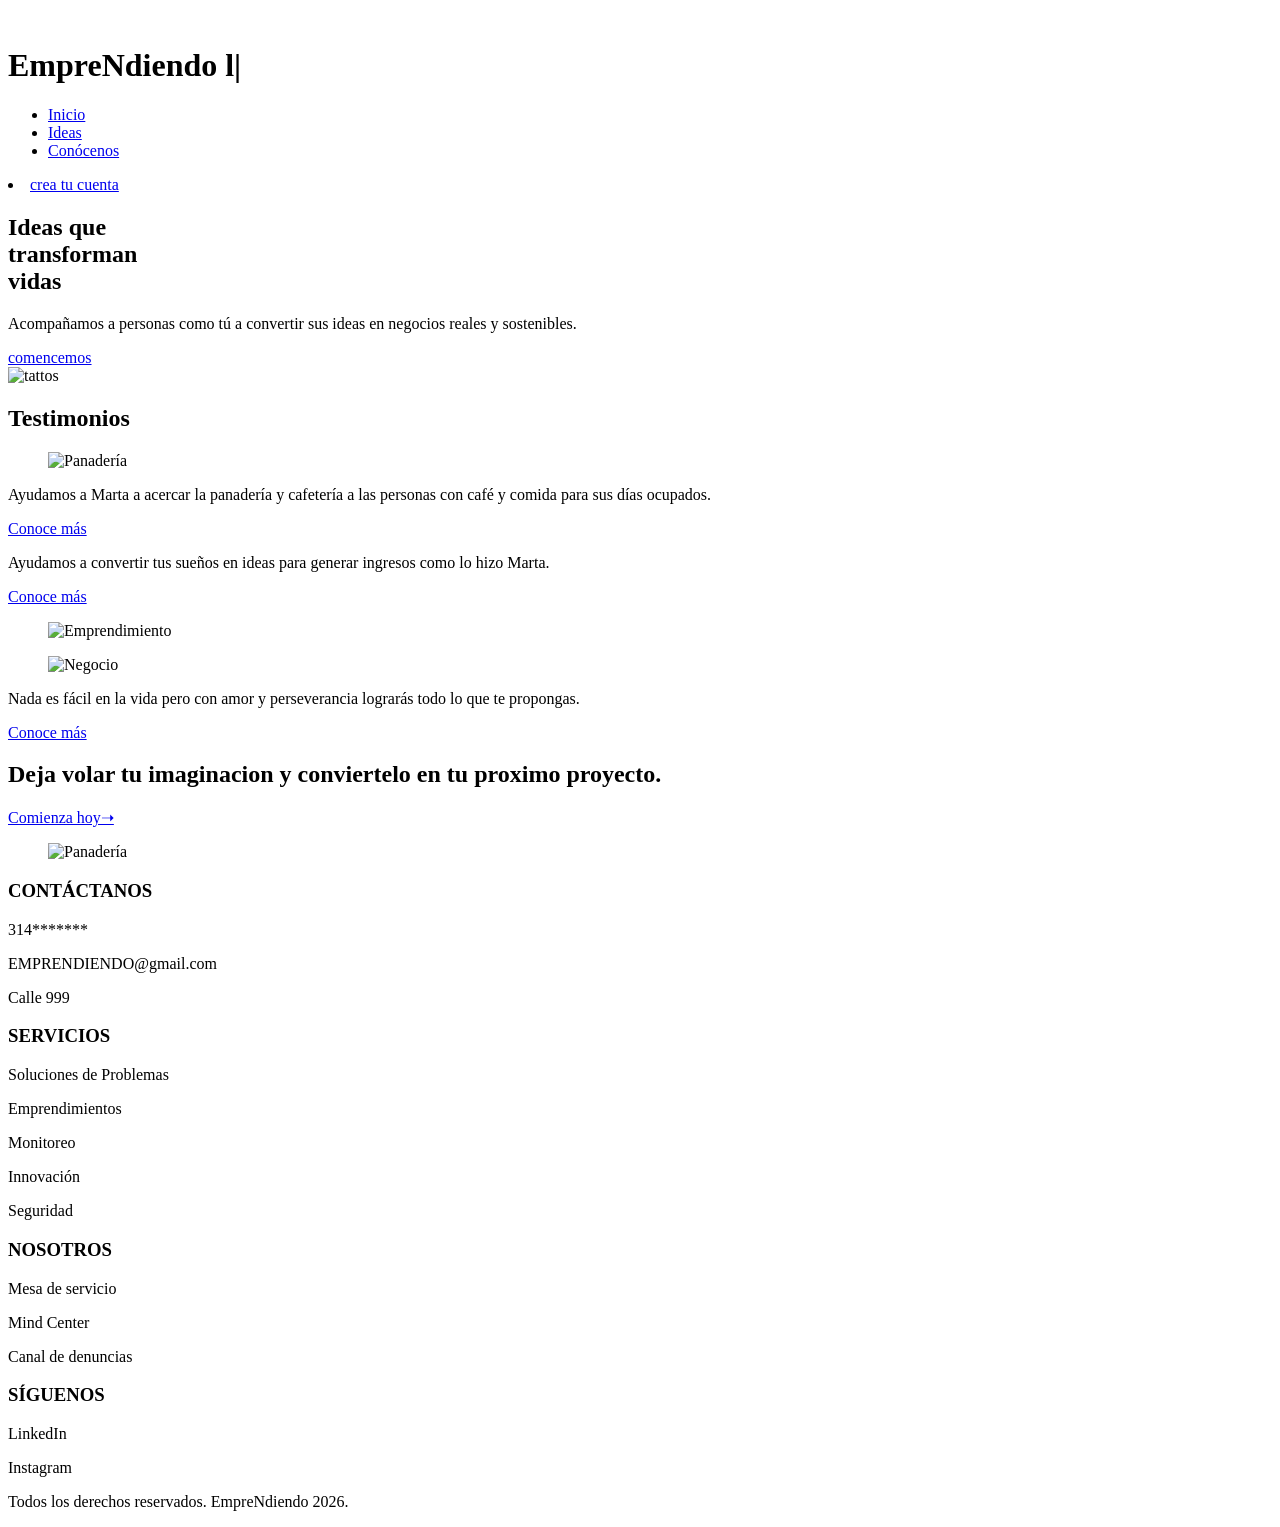
==== index/index.html @ 0f0070e4 "Organizando los archivos en carpetas para hacer eficiente el trabajo en el proyecto" ====
<!DOCTYPE html>
<html lang="es">

<head>
    <meta charset="UTF-8">
    <meta name="viewport" content="width=device-width, initial-scale=1.0">
    <title>EmpreNdiendo</title>

    <link rel="stylesheet" href="/css/style.css">

    <style>
        @import url('https://fonts.googleapis.com/css2?family=Montserrat:wght@100..900&family=Poppins:wght@300;400;600&display=swap');
    </style>
</head>

<body>

    <div class="bg-circle"></div>

    <header>

        <div class="logo">
            <img src="/img/logo.png" alt="">
        </div>
        <h1 class="btn-icon"style>EmpreNdiendo l|</h1>
        <nav class="navbar">
            <ul>
                <li><a href="/index/index.html" class="btn-icon">Inicio</a></li>
                <li><a href="/index/contactForm.html" class="btn-icon">Ideas</a></li>
                <li><a href="/index/conocenos.html" class="btn-icon">Conócenos</a></li>
            </ul>
        </nav>

        <div class="icon-group">
            <div class="btns">
                <li><a href="/index/creatucuenta.html" class="btn-icon">crea tu cuenta</a></li>
            </div>
        </div>

    </header>

    <main class="hero">

        <section class="hero-text">

            <h1>
                Ideas que <br>
                <span class="highlight">transforman</span><br>
                vidas
            </h1>

            <p>
                Acompañamos a personas como tú a convertir
                sus ideas en negocios reales y sostenibles.
            </p>

            <div class="hero-cta">
                <a href="/index/encuestainteractiva.html" class="btn-main">comencemos</a>
            </div>

        </section>

        <section class="hero-visual">

            <div class="image-wrapper">
                <img src="/img/image 1.png" alt="tattos" class="floating-img">
            </div>

        </section>

    </main>

    <main class="cards">

        <h2>Testimonios</h2>

        <section class="card">

            <figure>
                <img src="/img/image 2.png" alt="Panadería">
            </figure>

            <article class="content">

                <p>
                    Ayudamos a Marta a acercar la panadería
                    y cafetería a las personas con café y comida
                    para sus días ocupados.
                </p>

                <a href="#">Conoce más</a>

            </article>

        </section>

        <section class="card reverse">

            <article class="content">

                <p>
                    Ayudamos a convertir tus sueños en ideas
                    para generar ingresos como lo hizo Marta.
                </p>

                <a href="#">Conoce más</a>

            </article>

            <figure>
                <img src="/img/image 4.png" alt="Emprendimiento">
            </figure>

        </section>

        <section class="card">

            <figure>
                <img src="/img/Rectangle 46.png" alt="Negocio">
            </figure>

            <article class="content">

                <p>
                    Nada es fácil en la vida pero con amor y perseverancia
                    lograrás todo lo que te propongas.
                </p>

                <a href="#">Conoce más</a>

            </article>

        </section>
         <section class="card">
            <article class="content">

                <h2>
                   Deja volar tu imaginacion
                   y conviertelo en tu proximo proyecto.
                </h2>

                <a href="#">Comienza hoy➝</a>

            </article>
            <figure>
                <img src="/img/image 34.png" alt="Panadería">
            </figure>

    </main>
  <footer>

        <section>
            <h3>CONTÁCTANOS</h3>
            <p>314*******</p>
            <p>EMPRENDIENDO@gmail.com</p>
            <p>Calle 999</p>
        </section>

        <section>
            <h3 class="btn-icon">SERVICIOS</h3>
            <p >Soluciones de Problemas</p>
            <p>Emprendimientos</p>
            <p>Monitoreo</p>
            <p>Innovación</p>
            <p>Seguridad</p>
        </section>

        <section>
            <h3 class="btn-icon">NOSOTROS</h3>
            <p>Mesa de servicio</p>
            <p>Mind Center</p>
            <p>Canal de denuncias</p>
        </section>

        <section>
            <h3 class="btn">SÍGUENOS</h3>
            <p>LinkedIn</p>
            <p>Instagram</p>
        </section>

    </footer>

    <p class="copy">
        Todos los derechos reservados. EmpreNdiendo 2026.
    </p>
</body>
</html>
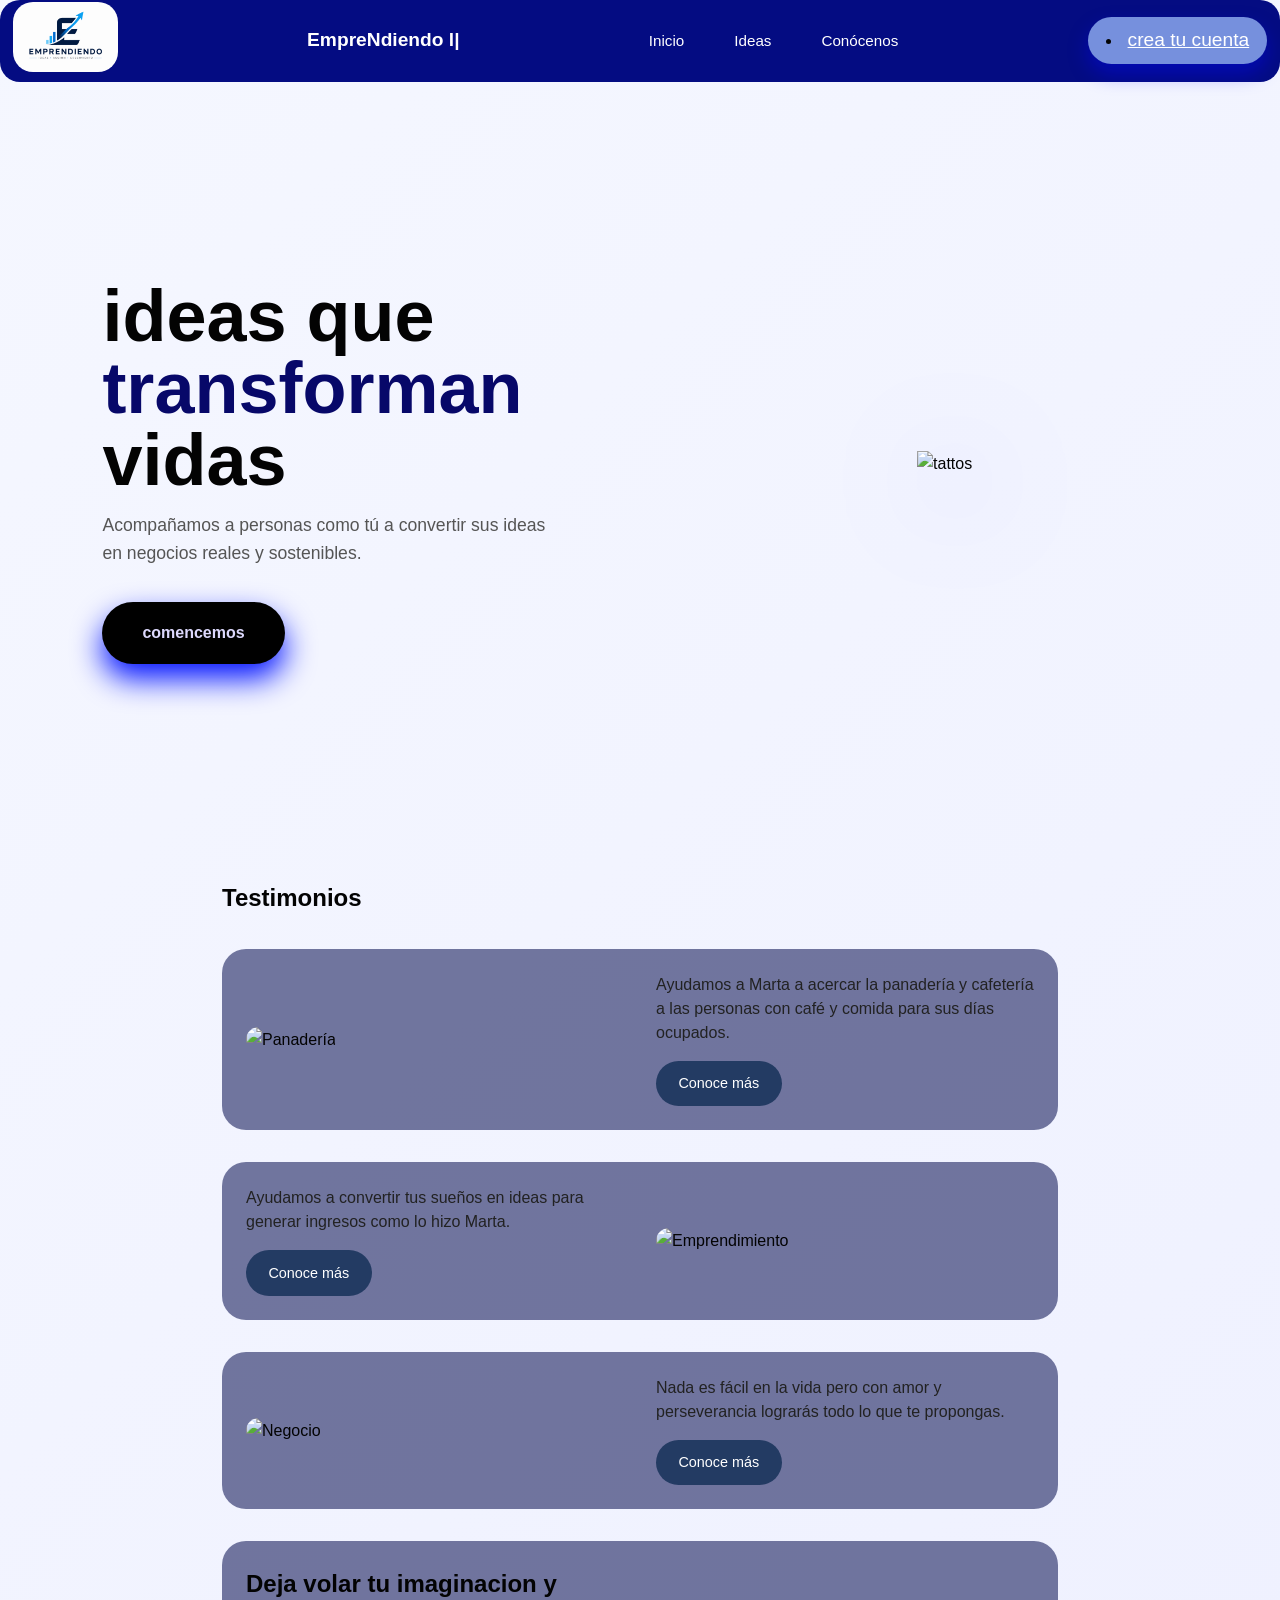
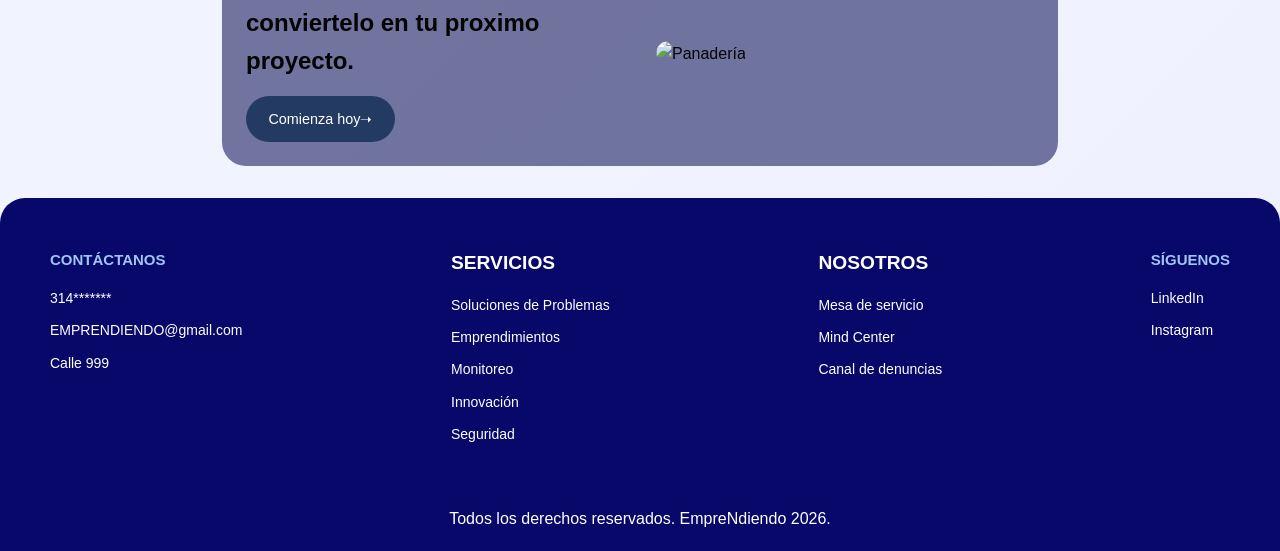
==== commit 4ba5ede4: "se subieron archivos del nuevo diseño del sitio y se tienen que acomodar para que quede una sola car" ====
--- a/index/index.html
+++ b/index/index.html
@@ -6,7 +6,7 @@
     <meta name="viewport" content="width=device-width, initial-scale=1.0">
     <title>EmpreNdiendo</title>
 
-    <link rel="stylesheet" href="/css/style.css">
+    <link rel="stylesheet" href="/style.css">
 
     <style>
         @import url('https://fonts.googleapis.com/css2?family=Montserrat:wght@100..900&family=Poppins:wght@300;400;600&display=swap');
@@ -20,7 +20,7 @@
     <header>
 
         <div class="logo">
-            <img src="/img/logo.png" alt="">
+            <img src="/imagenes/logo.png" alt="">
         </div>
         <h1 class="btn-icon"style>EmpreNdiendo l|</h1>
         <nav class="navbar">
--- a/style.css
+++ b/style.css
@@ -0,0 +1,959 @@
+*{
+    margin: 0;
+    padding: 0;
+    box-sizing: border-box;
+}
+
+:root{
+    --primary: #070869;
+    --primary-dark: #fdfdfd;
+    --secondary-dark: #7690dd;
+    --secondary: #7690dd;
+    --dark: #000000;
+    --light: #030303; 
+    --gray: #555;
+}
+
+body {
+    font-family: 'Poppins', sans-serif;
+    background: #c3c9d9;
+    color: var(--light);
+    overflow-x: hidden;
+    line-height: 1.6;
+}
+
+/* CIRCULO DECORATIVO */
+.bg-circl{
+    position: absolute;
+    top: 0;
+    right: 0;
+    width: 500px;
+    height: 500px;
+    background: radial-gradient(
+        circle,
+        rgba(0, 0, 0, 0.7) 0%,
+        rgba(255, 255, 255, 0.4) 70%
+    );
+    z-index: -1;
+    border-radius: 50%;
+    overflow: hidden;
+}
+
+/* HEADER */
+header {
+    display: flex;
+    justify-content: space-between;
+    align-items: center;
+    padding: 2px 1%;
+    background-color: rgb(4, 12, 130);
+    backdrop-filter: blur(10px);
+    border-radius: 20px;
+    position: sticky;
+    top: 0;
+    z-index: 100;
+}
+
+.logo img {
+    height: 70px;
+    transition: transform 0.2s;
+    border-radius: 20px;
+}
+
+.logo img:hover {
+    transform: scale(1.05);
+}
+
+.navbar ul {
+    display: flex;
+    list-style: none;
+    gap: 50px;
+}
+
+.navbar a {
+    text-decoration: none;
+    color: white;
+    font-weight: 500;
+    font-size: 0.95rem;
+    transition: 0.3s;
+}
+
+.navbar a:hover,
+.navbar a.active {
+    color: #d9e6ff;
+}
+
+/* BOTONES HEADER */
+.icon-group {
+    background: var(--secondary-dark);
+    padding: 8px 18px;
+    border-radius: 50px;
+    display: flex;
+    gap: 15px;
+
+    box-shadow: 0 10px 20px rgba(1, 5, 255, 0.4);
+}
+
+.btn-icon {
+    background: none;
+    border: none;
+    color: white;
+    font-size: 1.2rem;
+    cursor: pointer;
+    position: relative;
+}
+
+/* HERO */
+.hero {
+    display: grid;
+    grid-template-columns: 1.2fr 1fr;
+    align-items: center;
+
+    min-height: 85vh;
+    padding: 0 8%;
+    gap: 50px;
+
+    position: relative;
+}
+
+/* TEXTO */
+.tagline {
+    color: var(--primary);
+    text-transform: uppercase;
+    letter-spacing: 2px;
+    font-weight: 700;
+    font-size: 0.8rem;
+}
+
+.hero-text h1 {
+    font-family: 'Montserrat', sans-serif;
+    font-size: 4.5rem;
+    line-height: 1;
+    margin: 15px 0;
+    text-transform: lowercase;
+}
+
+.highlight {
+    color: var(--primary);
+}
+
+.hero-text p {
+    color: var(--gray);
+    max-width: 450px;
+    font-size: 1.1rem;
+    margin-bottom: 35px;
+}
+
+/* BOTONES HERO */
+.hero-cta {
+    display: flex;
+    align-items: center;
+    gap: 25px;
+}
+
+.btn-main {
+    background: var(--dark);
+    color: rgb(220, 216, 252);
+
+    padding: 18px 40px;
+    border-radius: 50px;
+
+    text-decoration: none;
+    font-weight: 600;
+
+    box-shadow: 0 15px 30px rgb(5, 22, 255);
+
+    transition: 0.3s;
+}
+
+.btn-main:hover { 
+    background: var(--primary);
+    transform: translateY(-3px);
+}
+
+.btn-link {
+    color: var(--secondary);
+    text-decoration: none;
+    font-weight: 700;
+    border-bottom: 2px solid var(--secondary);
+}
+
+.btn-link:hover {
+    opacity: 0.8;
+}
+
+/* IMAGEN */
+.hero-visual {
+    position: relative;
+    display: flex;
+    justify-content: center;
+}
+
+.image-wrapper {
+    position: relative;
+}
+
+.floating-img {
+    width: 100%;
+    max-width: 500px;
+
+    filter: drop-shadow(
+        20px 20px 50px rgba(29, 4, 255, 0.5)
+    );
+
+    animation: float 3s ease-in-out infinite;
+}
+
+/* ANIMACION */
+@keyframes float {
+
+    0%,100% {
+        transform: translateY(0);
+    }
+
+    50% {
+        transform: translateY(-20px);
+    }
+}
+
+/* TARJETA */
+.experience-card {
+    position: absolute;
+
+    bottom: 20px;
+    left: -30px;
+
+    background: rgb(255, 255, 255);
+
+    padding: 15px 25px;
+    border-radius: 20px;
+
+    box-shadow: 0 15px 35px rgba(5, 17, 182, 0.3);
+
+    animation: fadeIn 1s ease-out;
+}
+
+@keyframes fadeIn {
+
+    from {
+        opacity: 0;
+        transform: translateX(-20px);
+    }
+
+    to {
+        opacity: 1;
+        transform: translateX(0);
+    }
+}
+
+/* CARDS */
+.cards{
+    width: min(100%, 900px);
+
+    display: grid;
+    gap: 2rem;
+
+    margin: auto;
+    padding: 2rem;
+}
+
+.card{
+    position: relative;
+
+    display: grid;
+    grid-template-columns: 1fr 1fr;
+    align-items: center;
+
+    gap: 2rem;
+
+    padding: 1.5rem;
+    border-radius: 1.5rem;
+
+    background: #0f165591;
+}
+
+figure img{
+    width: 100%;
+    height: 220px;
+
+    object-fit: cover;
+    border-radius: 1rem;
+}
+
+.content{
+    display: grid;
+    gap: 1rem;
+}
+
+.content p{
+    color: #222222;
+    line-height: 1.5;
+    font-size: 1rem;
+}
+
+.content a{
+    width: max-content;
+
+    padding: .7rem 1.4rem;
+    border-radius: 999px;
+
+    background: #233b63;
+    color: white;
+
+    text-decoration: none;
+    font-size: .9rem;
+
+    transition: .3s ease;
+}
+
+.content a:hover{
+    background: #162746;
+}
+
+/* BADGE */
+.badge{
+    position: absolute;
+
+    right: -20px;
+    top: 50%;
+
+    transform: translateY(-50%);
+
+    width: 70px;
+    height: 70px;
+
+    padding: .4rem;
+
+    border-radius: 50%;
+    background: white;
+
+    border: 3px solid #ddd;
+}
+
+/* RESPONSIVE */
+@media (max-width: 992px) {
+
+    .hero {
+        grid-template-columns: 1fr;
+        text-align: center;
+        padding-top: 50px;
+    }
+
+    .hero-text h1 {
+        font-size: 3.5rem;
+    }
+
+    .hero-text p {
+        margin: 0 auto 30px;
+    }
+
+    .hero-cta {
+        justify-content: center;
+    }
+
+    .navbar {
+        display: none;
+    }
+}
+
+@media (max-width:768px){
+
+    .card{
+        grid-template-columns: 1fr;
+    }
+
+    .badge{
+        right: 10px;
+        top: auto;
+        bottom: -20px;
+
+        transform: none;
+    }
+}
+
+@import url('https://fonts.googleapis.com/css2?family=Poppins:wght@300;400;600&display=swap');
+
+/* FUTER */
+footer{
+    background:#070869;
+    color:white;
+    display:flex;
+    justify-content:space-between;
+    flex-wrap:wrap;
+    gap:30px;
+    padding:50px;
+    border-top-left-radius:25px;
+    border-top-right-radius:25px;
+}
+
+footer h3{
+    color:#a0c5f5;
+    margin-bottom:15px;
+    font-size:15px;
+}
+
+footer p{
+    margin-bottom:10px;
+    font-size:14px;
+}
+
+.copy{
+    text-align:center;
+    background:#070869;
+    color:white;
+    padding-bottom:20px;
+}
+
+/* =
+   ESTILOS EXCLUSIVOS DE CREAR-CUENTA.HTML  */
+
+   .mi-caja-registro {
+    background-color: red;
+    padding: 20px;
+}
+
+.mi-boton-enviar {
+    font-size: 18px;
+}
+.body-registro {
+    min-height: 100vh;
+    background-size: cover;
+    background-position: center;
+    display: flex;
+    align-items: center;
+    justify-content: center;
+}
+.video-fondo-pantalla {
+    position: fixed;
+    top: 0;
+    left: 0;
+    width: 100vw;
+    height: 100vh;
+    object-fit: cover;
+    z-index: -2;
+}
+.btn-volver{
+    border-radius: 90px;
+    outline: 0;
+    font-size: 20px;
+    color: #fff;
+    font-weight: 500;
+    padding: 10px;
+    cursor: pointer;
+    background-color: #000000b3;
+}
+.container {
+    border: 2px solid rgb(255,255,255,0.2);
+    width: 90%;
+    max-width: 450px;
+    padding: 30px 40px;
+    border-radius: 10px;
+    color: #fff;
+    backdrop-filter: blur(20px);
+    box-shadow: 0 0 10px rgba(0,0,0,0.2);
+}
+.container h1{
+    text-align: center;
+    margin-bottom: 35px;
+}
+form {
+    display: flex;
+    flex-direction: column;
+    gap: 30px;
+}
+form a {
+    text-decoration: none;
+    color: #fff;
+}
+.input-box {
+    border: 2px solid rgba(255, 255, 255, 0.2);
+    display: flex;
+    align-content: center;
+    height: 60px;
+    border-radius: 40px;
+    padding: 20px;
+}
+.input-box input {
+    flex: 1;
+    background-color: transparent;
+    border: 0;
+    outline: 0;
+    font-size: 16px;
+    color: #fff;
+    min-width: 0;
+}
+.input-box input::placeholder {
+    color: #fff;
+}
+.remember-password {
+    display: flex;
+    justify-content: space-between;
+    flex-wrap: wrap;
+    gap: 15px;
+    font-size: 14.5px;
+}
+.remember-password label{
+    display: flex;
+    align-items: center;
+}
+.remember-password input{
+    margin-right: 5px;
+}
+form a:hover {
+    text-decoration: underline;
+}
+.btn-ingresar {
+    border-radius: 90px;
+    outline: 0;
+    font-size: 15px;
+    font-weight: 500;
+    padding: 10px;
+    cursor: pointer;
+}
+.register-link{
+    text-align: center;
+    font-size: 14.5px;
+}
+.register-link{
+    margin-left: 8px;
+}
+/* ESTILOS opiniones y sugerencias.html */
+.container-form {
+    background-color: #bdccfa9d;
+    display: flex;
+    flex-direction: column;
+    gap: 24px;
+    width: min(100%, 540px);
+    padding: 24px;
+    border-radius: 50px;
+    margin: 40px auto;
+    box-sizing: border-box;
+}
+.contact-info-header {
+    display: flex;
+    flex-direction: column;
+    gap: 10px;
+}
+
+.Contact-title {
+    font-size: 40px;
+    font-weight: 500;
+    color: #00093d;
+    margin: 0;
+}
+
+.Contac-subtitle {
+    font-size: 15px;
+    color: #00093d;
+    margin: 0;
+}
+
+.contact-form {
+    display: grid;
+    grid-template-columns: repeat(2, 1fr);
+    column-gap: 20px;
+    row-gap: 24px;
+}
+.Form-group :is(input, textarea) {
+    display: flex;
+    flex-direction: column;
+    gap: 6px;
+    caret-color: #002678;
+}
+.span-all {
+    grid-column: 1 / -1;
+}
+
+.contact-form label {
+    color: #1d1d1dfe;
+    font-size: 13px;
+    font-weight: bold;
+}
+
+.contact-form input[type="text"],
+.contact-form textarea {
+    padding: 14px 12px;
+    border-radius: 8px;
+    font-size: 14px;
+    outline: 0;
+    background: rgba(113, 165, 238, 0.498);
+    border: 1px solid #d1d1d1;
+    color: #ffffff;
+    width: 100%;
+    box-sizing: border-box;
+}
+
+.contact-form input::placeholder,
+.contact-form textarea::placeholder {
+    color: #7e90d8;
+}
+
+.contact-form textarea {
+    resize: vertical;
+    min-height: 100px;
+}
+
+.Form-terms {
+    display: flex;
+    align-items: center;
+    gap: 10px;
+    color: #000526 !important;
+}
+
+.Form-terms p {
+    margin: 0;
+    font-size: 14px;
+}
+
+.Form-terms a {
+    color: #001eff;
+    text-decoration: underline;
+}
+.submit-btn {
+    padding: 14px;
+    border-radius: 8px;
+    border: none;
+    background-color: #212529;
+    color: white;
+    font-size: 16px;
+    font-weight: bold;
+    cursor: pointer;
+    transition: background-color 0.2s;
+}
+
+.submit-btn:hover {
+    background-color: #343a40;
+}
+
+/*reviews*/
+.ratings .bxs-star {
+    color: #ffca28;
+    font-size: 20px;
+}
+.reviews-content{
+    display: grid;
+    grid-template-columns: repeat(auto-fit, minma(300px, auto));
+    gap: 2rem;
+    align-items: center;
+    margin-top: 0;
+}
+
+/*FONDO GENERAL*/
+body{
+    background: linear-gradient(135deg, #f5f7ff, #eef0ff);
+    font-family: Arial, sans-serif;
+}
+
+/*ENCUESTA*/
+.encuesta{
+    width:95%;
+    max-width:1100px;
+    margin:40px auto;
+}
+
+/* TITULOS */
+.encuesta h2{
+    text-align:center;
+    color:#1d1b4c;
+    margin-bottom:10px;
+    font-size:28px;
+}
+
+.encuesta h3{
+    color:#555;
+    font-weight:400;
+}
+
+/* PROGRESO */
+.progreso{
+    width:220px;
+    margin:20px auto;
+    display:flex;
+    justify-content:space-between;
+}
+
+.progreso span{
+    width:14px;
+    height:14px;
+    border-radius:50%;
+    background:#d6d6d6;
+    transition:.3s;
+}
+
+.progreso .activo{
+    background:#6d4cff;
+    transform:scale(1.2);
+}
+
+/* ===== CAJA PRINCIPAL ===== */
+.caja{
+    display:grid;
+    grid-template-columns:320px 1fr;
+    gap:20px;
+}
+
+/*MASCOTA*/
+.mascota{
+    background: white;
+    border-radius: 25px;
+    padding: 25px;
+    text-align: center;
+    box-shadow: 0 10px 25px rgba(0,0,0,0.08);
+    transition: .3s;
+}
+
+.mascota:hover{
+    transform: translateY(-3px);
+}
+
+.mascota img{
+    width:160px;
+    margin-top:10px;
+}
+
+.mascota p{
+    margin-bottom:15px;
+    color:#444;
+}
+
+/*PREGUNTAS*/
+.preguntas{
+    background:white;
+    border-radius:25px;
+    padding:25px;
+    box-shadow: 0 10px 25px rgba(0,0,0,0.08);
+}
+
+/* TITULOS */
+.preguntas h3{
+    text-align:center;
+    color:#1d1b4c;
+    font-size:22px;
+}
+
+.preguntas p{
+    text-align:center;
+    margin-bottom:20px;
+    color:#666;
+}
+
+/* ===== OPCIONES ===== */
+.opciones{
+    display:grid;
+    grid-template-columns:repeat(auto-fit, minmax(140px, 1fr));
+    gap:15px;
+}
+
+/* BOTONES */
+.opciones button{
+    padding:15px;
+    border:1px solid #e0e0e0;
+    background:white;
+    border-radius:15px;
+    cursor:pointer;
+    transition:.25s;
+    font-size:14px;
+    font-weight:500;
+}
+
+/* BOTONE POCO MÁS MODERNOS */
+.opciones button:hover{
+    background:#6d4cff;
+    color:white;
+    transform: translateY(-3px);
+    box-shadow: 0 8px 15px rgba(109,76,255,0.25);
+}
+
+/* el boton de buscar emprendimiento */
+.botones{
+    margin-top:20px;
+    display:flex;
+    justify-content:center;
+}
+
+.botones button{
+    width:220px;
+    padding:14px;
+    border:none;
+    border-radius:30px;
+    background:linear-gradient(135deg,#6d4cff,#8a6cff);
+    color:white;
+    cursor:pointer;
+    font-weight:bold;
+    transition:.3s;
+}
+
+.botones button:hover{
+    transform: scale(1.05);
+    box-shadow: 0 10px 20px rgba(109,76,255,0.3);
+}
+
+/*esto es para la encuesta responsiva*/
+@media(max-width:800px){
+
+    .caja{
+        grid-template-columns:1fr;
+    }
+
+    .opciones{
+        grid-template-columns:1fr 1fr;
+    }
+}
+/* ESTILOS contactForm.html */
+
+.Contac-subtitle {
+    font-size: 15px;
+    color: #000000;
+    margin: 0;
+}
+
+.contact-form {
+    display: grid;
+    grid-template-columns: repeat(2, 1fr);
+    column-gap: 20px;
+    row-gap: 24px;
+}
+.Form-group :is(input, textarea) {
+    display: flex;
+    flex-direction: column;
+    gap: 6px;
+    caret-color: #002678;
+}
+.span-all {
+    grid-column: 1 / -1;
+}
+
+.contact-form label {
+    color: #1e1e1efe;
+    font-size: 13px;
+    font-weight: bold;
+}
+
+.contact-form input[type="text"],
+.contact-form textarea {
+    padding: 14px 12px;
+    border-radius: 8px;
+    font-size: 14px;
+    outline: 0;
+    background: rgba(185, 185, 185, 0.498);
+    border: 1px solid #cacaca81;
+    color: #ffffff;
+    width: 100%;
+    box-sizing: border-box;
+}
+
+.contact-form input::placeholder,
+.contact-form textarea::placeholder {
+    color: #212121;
+}
+
+.contact-form textarea {
+    resize: vertical;
+    min-height: 100px;
+}
+
+.Form-terms {
+    display: flex;
+    align-items: center;
+    gap: 10px;
+    color: #000526 !important;
+}
+
+.Form-terms p {
+    margin: 0;
+    font-size: 14px;
+}
+
+.Form-terms a {
+    color: #1900ff;
+    text-decoration: underline;
+}
+.submit-btn {
+    padding: 14px;
+    border-radius: 8px;
+    border: none;
+    background-color: #000000;
+    color: white;
+    font-size: 16px;
+    font-weight: bold;
+    cursor: pointer;
+    transition: background-color 0.2s;
+}
+
+.submit-btn:hover {
+    background-color: #343a40;
+}
+
+/*reviews*/
+.ratings .bxs-star {
+    color: #ffca28;
+    font-size: 20px;
+}
+.reviews-content{
+    display: grid;
+    grid-template-columns: repeat(auto-fit, minma(300px, auto));
+    gap: 2rem;
+    align-items: center;
+    margin-top: 0;
+}
+/*CONOCENOS*/
+.conocenos {
+    background-color: #ffffff00;
+    padding: 10px;
+}
+.conocenos h1{
+    text-align: center;
+    color: #ffffff;
+    font-size: 50px;
+}
+.contenedor-personas{
+    display: grid;
+    grid-template-columns: repeat(2, 1fr);
+    gap: 40px;
+    max-width: 1200px;
+    margin: 0 auto;
+}
+.persona{
+    display: flex;
+    gap: 20px;
+    justify-content: center;
+}
+.card-foto{
+    background-color: #000000a8;
+    width: 230px;
+    height: 240px;
+
+    border-radius: 8px;
+
+    display: flex;
+    flex-direction: column;
+    align-items: center;
+}
+.card-foto img{
+    width: 140px;
+    height: 140px;
+
+
+    margin-top: 20px;
+
+    object-fit: cover;
+}
+.card-foto h2 {
+    color: #ffffff;
+    margin-top: 30px;
+}
+.card-info {
+    width: 210px;
+    height: 180px;
+
+    background-color: #ffffffb8;
+    
+    border: 2px solid #79797984;
+
+    border-radius: 5px;
+    color: #000000;
+    padding: 15px;
+
+    display: flex;
+    flex-direction: column;
+    justify-content: space-between;
+}
